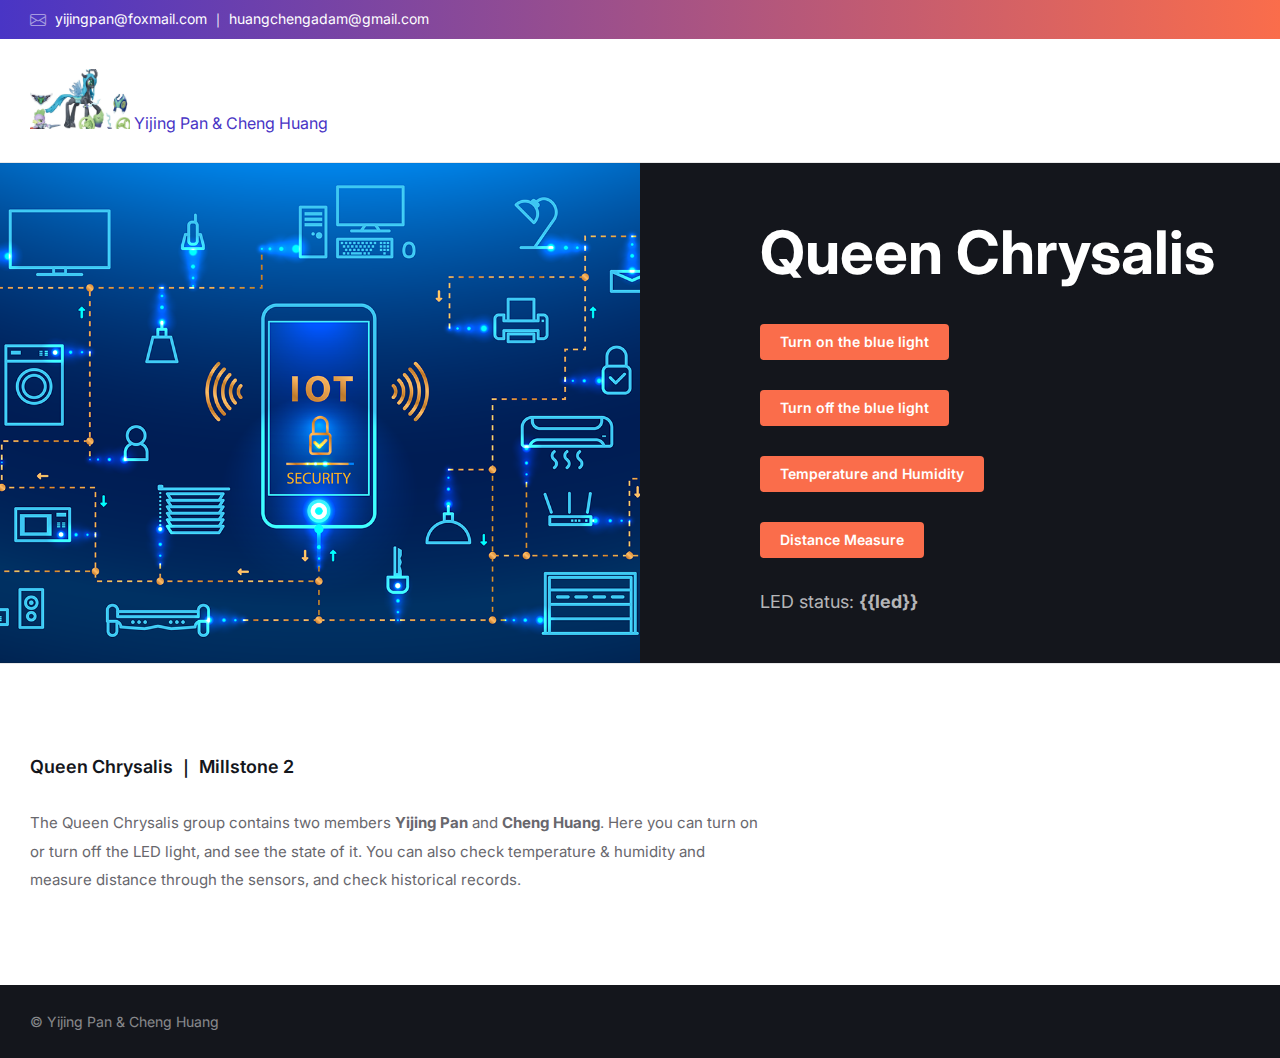
==== templates/index.html @ e964bf20 "codes that run on cloud or another PC" ====
﻿<!DOCTYPE html>
<html lang="en-US">
	<head>

		<meta http-equiv="content-type" content="text/html; charset=utf-8">
        <meta name="viewport" content="width=device-width, initial-scale=1.0">
        <title>Queen Chrysalis | Milestone 1</title>
        


		<link rel="stylesheet" type="text/css" href="/static/assets/css/general.css"><!-- Default styles generated from assets/scss/general.scss (do not edit) -->
        <link rel="stylesheet" type="text/css" href="/static/assets/css/color-schemes/default.css"><!-- Default color scheme generated from assets/scss/color-schemes/default.scss (change to other pre-defined or custom color scheme) -->
		<link rel="stylesheet" type="text/css" href="/static/style.css"><!-- Place your own CSS into this file -->


	</head>
	<body>

		<!-- WRAPPER : begin -->
		<div id="wrapper">

			<a href="#main" class="accessibility-link accessibility-link--skip-to-content screen-reader-text">Skip to content</a>
			<a href="#header-menu-primary" class="accessibility-link accessibility-link--skip-to-nav screen-reader-text">Skip to main navigation</a>
			<a href="#footer" class="accessibility-link accessibility-link--skip-to-footer screen-reader-text">Skip to footer</a>

			<!-- HEADER : begin -->
			<header id="header" class="header--has-logo header--has-topbar header--has-search header--has-social-links header--sticky">
				<div class="header__inner">

					<!-- HEADER TOPBAR : begin -->
					<div class="header__topbar">
						<div class="header__topbar-inner">
							<!-- email -->
							<nav class="header-menu-secondary" aria-label="Secondary Header Menu">
								<ul id="menu-secondary-header-menu" class="header-menu-secondary__list" role="menu">
									<li class="header-menu-secondary__item header-menu-secondary__item--level-0 header-menu-secondary__item--has-icon" role="presentation">
										<span class="header-menu-secondary__item-icon lsvr-icon-envelope" aria-hidden="true"></span>
										<span  class="header-menu-secondary__item-link header-menu-secondary__item-link--level-0" role="menuitem">yijingpan@foxmail.com ｜ huangchengadam@gmail.com</span>
									</li>
								</ul>
							</nav>
						</div>
					</div>
					<!-- HEADER TOPBAR : end -->

					<!-- HEADER NAVBAR : begin -->
					<div class="header__navbar">
						<div class="header__navbar-inner">
							<!-- HEADER NAVBAR CONTAINER : begin -->
							<div class="header__navbar-container">
								<!-- HEADER BRANDING : begin -->
								<div class="header-branding">
									<div class="header-branding__inner">
										<!-- HEADER LOGO : begin -->
										<div class="header-logo">
											<div href="index.html"  style="width:180%" !important class="header-logo__link">
												<img src="/static/content/queenchrysalis.png" width="100px" height="50px" class="header-logo__image" alt="Wordbench">
												<a href="#">Yijing Pan & Cheng Huang</a>
											</div>
										</div>
										<!-- HEADER LOGO : end -->
									</div>
								</div>
								<!-- HEADER BRANDING : end -->
							</div>
							<!-- HEADER NAVBAR CONTAINER : end -->
						</div>
					</div>
					<!-- HEADER NAVBAR : end -->
				</div>
			</header>
			<!-- HEADER : end -->

			<!-- CORE : begin -->
			<div id="core" class="core--fullwidth core--fullwidth-without-title">
				<div class="core__inner">

					<!-- MAIN : begin -->
					<main id="main">
						<div class="main__inner">
							<!-- MAIN CONTENT : begin -->
							<div class="main__content">
								<div class="main__content-wrapper">
									<div class="main__content-inner">
										<!-- POST CONTENT : begin -->
										<div class="post__content">
											<!-- WORDBENCH SLIDER : begin -->
											<section class="lsvr-wordbench-slider lsvr-wordbench-slider--layout-text-right lsvr-wordbench-slider--animated">
												<div class="lsvr-wordbench-slider__inner">
													<!-- SLIDE LIST : begin -->
													<div class="lsvr-wordbench-slider__list">
														<!-- SLIDE : begin -->
														<div class="lsvr-wordbench-slider__item lsvr-wordbench-slider__item--style3" data-style="style3">
															<div class="lsvr-wordbench-slider__item-inner">
																<div class="lsvr-wordbench-slider__item-image" aria-hidden="true" style="background-image: url( '../static/content/iotpic.png' );"></div>
																<div class="lsvr-container">
																	<div class="lsvr-wordbench-slider__item-content-wrapper">
																		<div class="lsvr-wordbench-slider__item-content">
																			<h2 class="lsvr-wordbench-slider__item-title">Queen Chrysalis</h2>
																		<form>
																			<p class="lsvr-wordbench-slider__item-button">
																				<button  formaction="/led/on" class="lsvr-button lsvr-wordbench-slider__item-button-link">Turn on the blue light</button>
																			</p>
																			<p class="lsvr-wordbench-slider__item-button">
																				<button formaction="/led/off" class="lsvr-button lsvr-wordbench-slider__item-button-link">Turn off the blue light</button>
																			</p>
                                                                            <p class="lsvr-wordbench-slider__item-button">
																				<button formaction="/dht11" class="lsvr-button lsvr-wordbench-slider__item-button-link">Temperature and Humidity</button>
																			</p>
                                                                            <p class="lsvr-wordbench-slider__item-button">
																				<button formaction="/distance" class="lsvr-button lsvr-wordbench-slider__item-button-link">Distance Measure</button>
																			</p>
																		</form>
																		<div class="lsvr-wordbench-slider__item-text">
																			<!-- <p>Through the button below you can turn the LED on and off. You can also see the temperature, the humidity, the distance, and the state of the LED.</p> -->
																			<p>LED status: <strong>{{led}}</strong> </p>
																		
																		</div>

																		</div>
																	</div>
																</div>
															</div>
														</div>
														<!-- SLIDE : end -->
                        							</div>
                        							<!-- SLIDE LIST : end -->
                        						</div>
                        					</section>
                        					<!-- WORDBENCH SLIDER : end -->
										</div>
										<!-- POST CONTENT : end -->
									</div>
								</div>
							</div>
							<!-- MAIN CONTENT : begin -->
						</div>
					</main>
					<!-- MAIN : end -->
				</div>
			</div>
			<!-- CORE : end -->

			<!-- FOOTER : begin -->
			<footer id="footer" class="footer--has-widgets footer--has-menu footer--has-social-links footer--has-text footer--has-back-to-top">
				<div class="footer__inner">

					<!-- FOOTER WIDGETS : begin -->
					<div class="footer-widgets footer-widgets--wider-first-col"><!-- Remove the "footer-widgets--wider-first-col" to make all columns equal width. -->
						<div class="lsvr-container">
							<div class="footer-widgets__inner">
								<!-- GRID : begin -->
								<div class="lsvr-grid">
									<!-- GRID COLUMN : begin -->
									<div class="footer-widgets__column lsvr-grid__col lsvr-grid__col--span-3 lsvr-grid__col--md-span-4 lsvr-grid__col--sm-span-6">
										<div class="footer-widgets__column-inner">

											<!-- LSVR TEXT WIDGET : begin -->
											<div class="widget lsvr-text-widget">
												<div class="widget__inner">
													<h3 class="widget__title">Queen Chrysalis ｜ Millstone 2</h3>
													<div class="widget__content">
														<p> The Queen Chrysalis group contains two members <strong>Yijing Pan</strong> and <strong>Cheng Huang</strong>.
														   Here you can turn on or turn off the LED light, and see the state of it. You can also check temperature & humidity and measure distance through the sensors, and check historical records.
														</p>
													</div>
												</div>
											</div>
											<!-- LSVR TEXT WIDGET : end -->

										</div>
									</div>
	
									<!-- GRID COLUMN : end -->

								</div>
								<!-- GRID : end -->

							</div>
						</div>
					</div>
					<!-- FOOTER WIDGETS : end -->

					<!-- FOOTER BOTTOM : begin -->
					<div class="footer-bottom">
						<div class="lsvr-container">
							<div class="footer-bottom__inner">

								<!-- FOOTER TEXT : begin -->
								<div class="footer-text">
									<p>&copy; Yijing Pan & Cheng Huang</p>
								</div>
								<!-- FOOTER TEXT : end -->

							</div>
						</div>
					</div>
					<!-- FOOTER BOTTOM : end -->
				</div>
			</footer>
			<!-- FOOTER : end -->
		</div>
		<!-- WRAPPER : end -->

		<!-- SCRIPTS : begin -->
		<script src="/static/assets/js/jquery-3.6.0.min.js"></script>
		<script src="/static/assets/js/wordbench-scripts.js"></script>
		<!-- SCRIPTS : end -->

	</body>
</html>
---- static/assets/css/color-schemes/default.css ----
body{color:#68676D;background-color:#fff}a{color:#4935C5}abbr{border-color:#68676D}button{color:#68676D}code{border-color:#E9E9EA}pre{border-color:#E9E9EA}h1,h2,h3,h4,h5,h6{color:#14161C}dt{color:#14161C}label{color:#14161C}input,select,textarea{color:#14161C;border-color:#E9E9EA}input::-webkit-input-placeholder,select::-webkit-input-placeholder,textarea::-webkit-input-placeholder{color:rgba(20,22,28,0.8)}input:-moz-placeholder,select:-moz-placeholder,textarea:-moz-placeholder{color:rgba(20,22,28,0.8)}input::-moz-placeholder,select::-moz-placeholder,textarea::-moz-placeholder{color:rgba(20,22,28,0.8)}input:-ms-input-placeholder,select:-ms-input-placeholder,textarea:-ms-input-placeholder{color:rgba(20,22,28,0.8)}body.lsvr-using-keyboard *:focus,body.lsvr-using-keyboard *:active{outline-color:#FF0000}.lsvr-search-form__submit{color:#14161C}.lsvr-search-form__submit:hover{color:#4935C5}.lsvr-search-form__submit:active{color:rgba(73,53,197,0.8)}#header{background-color:#FFF;border-color:#E9E9EA}.header__topbar{color:#FFF;background-color:#4935C5;background-image:linear-gradient(to right, #4935C5, #FA6D4B)}.header-menu-languages:before{background-color:rgba(255,255,255,0.2)}.header-menu-languages__item-link{color:rgba(255,255,255,0.7)}.header-menu-languages__item-link:hover{color:#FFF}.header-menu-languages__item-link:active{color:rgba(255,255,255,0.8)}.header-menu-languages__item--active .header-menu-languages__item-link{color:#FFF}.header-search-toggle:before{background-color:rgba(255,255,255,0.2)}.header-search-toggle__button{color:#FFF}.header-search-toggle__button:active{color:rgba(255,255,255,0.8)}.header-social__item-link{color:rgba(255,255,255,0.7)}.header-social__item-link:hover{color:#fff}.header-social__item-link:active{color:rgba(255,255,255,0.8)}.header-menu-secondary__item-link{box-shadow:0 1px 0 0 transparent;color:#FFF}.header-menu-secondary__item-link:hover{box-shadow:0 1px 0 0 #fff}.header-menu-secondary__item-link:active{box-shadow:0 1px 0 0 rgba(255,255,255,0.5)}.header-menu-secondary__item-icon{color:rgba(255,255,255,0.5)}.header-search{background-color:#f4f3f6}.header-search__submit{color:#14161C}.header-search__submit:hover{color:#4935C5}.header-search__submit:active{color:rgba(73,53,197,0.8)}.header-search__filter-label--active{color:#FFF;background-color:#4935C5;border-color:#4935C5}.header-search__filter-label{border-color:rgba(0,0,0,0.1)}.header-search__filter-label:hover{border-color:rgba(73,53,197,0.5)}.header-search__filter-label:active{border-color:rgba(73,53,197,0.4)}.header-search__close-button{color:rgba(0,0,0,0.3)}.header-search__close-button:hover{color:rgba(0,0,0,0.5)}.header-search__close-button:active{color:rgba(0,0,0,0.4)}.header__navbar{background-color:#FFF}.header-tagline__link{color:#14161C}@media (min-width: 992px){.header-menu-primary__item-link{color:#14161C}.header-menu-primary__item-link--level-1:hover{color:#4935C5}.header-menu-primary__item-link--level-1:active{color:rgba(73,53,197,0.85)}.header-menu-primary__item-link-icon{color:#14161C}.header-menu-primary__item-link-indicator:before{border-bottom-color:#FFF}.header-menu-primary__item-link-indicator:after{border-bottom-color:rgba(0,0,0,0.1)}.header-menu-primary__item--dropdown .header-menu-primary__submenu--level-2,.header-menu-primary__item--dropdown .header-menu-primary__submenu--level-3{background-color:#FFF;box-shadow:0 1px 3px 0 rgba(0,0,0,0.1)}.header-menu-primary__item--dropdown .header-menu-primary__item--hover>.header-menu-primary__item-link,.header-menu-primary__item--dropdown .header-menu-primary__submenu--level-2 .header-menu-primary__item-link:hover{color:#4935C5;background-color:rgba(73,53,197,0.07)}.header-menu-primary__item--dropdown .header-menu-primary__submenu--level-2 .header-menu-primary__item-link:active{background-color:rgba(73,53,197,0.09)}.header-menu-primary__item--megamenu .header-menu-primary__submenu-wrapper-inner--level-2{background-color:#FFF;box-shadow:0 1px 3px 0 rgba(0,0,0,0.1);border-color:rgba(233,233,234,0.5)}.header-menu-primary__item--megamenu .header-menu-primary__submenu-wrapper-inner2--level-2:before,.header-menu-primary__item--megamenu .header-menu-primary__submenu-wrapper-inner2--level-2:after,.header-menu-primary__item--megamenu .header-menu-primary__submenu-wrapper-inner3--level-2:before{background-color:#E9E9EA}.header-menu-primary__item--megamenu .header-menu-primary__submenu--level-2 .header-menu-primary__item-link:hover{color:#4935C5}.header-menu-primary__item--megamenu .header-menu-primary__submenu--level-2 .header-menu-primary__item-link:active{color:rgba(73,53,197,0.85)}}.core__columns-col--sidebar{background-color:#f4f3f6}.breadcrumbs__inner{color:#14161C;background-color:#f4f3f6}.breadcrumbs__link{box-shadow:0 1px 0 0 transparent;color:#14161C}.breadcrumbs__link:hover{box-shadow:0 1px 0 0 #14161C}.breadcrumbs__link:active{box-shadow:0 1px 0 0 rgba(20,22,28,0.5)}.main-header .post-meta__item:after{background-color:#68676D}.main-header .post-meta__item-link,.main-header .post-meta .post__term-link{box-shadow:0 1px 0 0 transparent;color:#14161C}.main-header .post-meta__item-link:hover,.main-header .post-meta .post__term-link:hover{box-shadow:0 1px 0 0 #14161C}.main-header .post-meta__item-link:active,.main-header .post-meta .post__term-link:active{box-shadow:0 1px 0 0 rgba(20,22,28,0.5)}.post-archive-categories__icon{color:#14161C}.post-archive-categories__item-link{box-shadow:0 2px 0 0 transparent;color:#14161C}.post-archive-categories__item-link:hover{box-shadow:0 2px 0 0 #14161C}.post-archive-categories__item-link:active{box-shadow:0 2px 0 0 rgba(20,22,28,0.5)}.post-archive-categories__item-link--active{color:#4935C5;box-shadow:0 2px 0 0 #4935C5}.post-tags__list{color:#79787F}.post-tags .post__term-link{box-shadow:0 1px 0 0 transparent;color:#14161C}.post-tags .post__term-link:hover{box-shadow:0 1px 0 0 #14161C}.post-tags .post__term-link:active{box-shadow:0 1px 0 0 rgba(20,22,28,0.5)}.post-author{border-color:#E9E9EA}.post-author__header:after{background-color:#accent2;background-image:linear-gradient(to right, #4935C5, #FA6D4B)}.post-author__name{background-color:#FFF}.post-author__more-link:hover .post-author__more-link-label{box-shadow:0 1px 0 0 #4935C5}.post-author__more-link:active .post-author__more-link-label{box-shadow:0 1px 0 0 rgba(73,53,197,0.5)}.post-navigation{background-color:#f4f3f6}.post-navigation:after{background-color:rgba(0,0,0,0.04)}.post-navigation__item-link:hover .post-navigation__item-link-title{box-shadow:0 1px 0 0 #4935C5}.post-navigation__item-link:active .post-navigation__item-link-title{box-shadow:0 1px 0 0 rgba(73,53,197,0.5)}.post-navigation__item-link-label{color:#79787F}.post-pagination{background-color:#f4f3f6}.post-pagination__item--number .post-pagination__item-link{color:#14161C}.post-pagination__item--number .post-pagination__item-link:hover{border-color:rgba(73,53,197,0.5)}.post-pagination__item--number .post-pagination__item-link:active{border-color:rgba(73,53,197,0.3)}.post-pagination__item--active .post-pagination__item-link{border-color:#4935C5}.post-pagination__item--prev .post-pagination__item-link{color:#14161C}.post-pagination__item--next .post-pagination__item-link{color:#14161C}.post-pagination__item-link:before,.post-pagination__item-link:before{color:#4935C5}.general-post-archive .post{border-color:#E9E9EA}.general-post-archive .post__title-link{box-shadow:0 1px 0 0 transparent}.general-post-archive .post__title-link:hover{box-shadow:0 1px 0 0 #4935C5}.general-post-archive .post__title-link:active{box-shadow:0 1px 0 0 rgba(73,53,197,0.5)}.general-post-archive .post__type{color:#79787F}.post-archive--list .post__categories .post__term-link{box-shadow:0 1px 0 0 transparent;color:#68676D}.post-archive--list .post__categories .post__term-link:hover{box-shadow:0 1px 0 0 #68676D}.post-archive--list .post__categories .post__term-link:active{box-shadow:0 1px 0 0 rgba(104,103,109,0.5)}.post-archive--list .post__title-link{box-shadow:0 2px 0 0 transparent;color:#14161C}.post-archive--list .post__title-link:hover{box-shadow:0 2px 0 0 #14161C}.post-archive--list .post__title-link:active{box-shadow:0 2px 0 0 rgba(20,22,28,0.5)}.post-archive--list .sticky .post__title:before{color:#FA6D4B}.post-archive--list .post-meta{color:#79787F}.post-archive--list .post-meta__item:after{background-color:#79787F}.post-archive--list .post-meta__item-link,.post-archive--list .post-meta .post__term-link{box-shadow:0 1px 0 0 transparent;color:#14161C}.post-archive--list .post-meta__item-link:hover,.post-archive--list .post-meta .post__term-link:hover{box-shadow:0 1px 0 0 #14161C}.post-archive--list .post-meta__item-link:active,.post-archive--list .post-meta .post__term-link:active{box-shadow:0 1px 0 0 rgba(20,22,28,0.5)}.post-archive--list .post-permalink__link:hover .post-permalink__link-label{box-shadow:0 1px 0 0 #4935C5}.post-archive--list .post-permalink__link:active .post-permalink__link-label{box-shadow:0 1px 0 0 rgba(73,53,197,0.5)}.post-archive--grid.post-archive--layout-style-dark .post__container{color:#FFF;background-color:#14161C}.post-archive--grid.post-archive--layout-style-dark .post__categories{color:#79787F}.post-archive--grid.post-archive--layout-style-dark .post__term-link{box-shadow:0 1px 0 0 transparent;color:rgba(255,255,255,0.8)}.post-archive--grid.post-archive--layout-style-dark .post__term-link:hover{box-shadow:0 1px 0 0 rgba(255,255,255,0.8)}.post-archive--grid.post-archive--layout-style-dark .post__term-link:active{box-shadow:0 1px 0 0 rgba(255,255,255,0.5)}.post-archive--grid.post-archive--layout-style-dark .post__title-link{box-shadow:0 1px 0 0 transparent;color:#FFF}.post-archive--grid.post-archive--layout-style-dark .post__title-link:hover{box-shadow:0 1px 0 0 #fff}.post-archive--grid.post-archive--layout-style-dark .post__title-link:active{box-shadow:0 1px 0 0 rgba(255,255,255,0.5)}.post-archive--grid.post-archive--layout-style-dark .sticky .post__title:before{color:#FA6D4B}.post-archive--grid.post-archive--layout-style-dark .post-meta{color:rgba(255,255,255,0.8)}.post-archive--grid.post-archive--layout-style-dark .post-meta__item:after{background-color:#79787F}.post-archive--grid.post-archive--layout-style-dark .post-meta__item-link{box-shadow:0 1px 0 0 transparent;color:#FFF}.post-archive--grid.post-archive--layout-style-dark .post-meta__item-link:hover{box-shadow:0 1px 0 0 #fff}.post-archive--grid.post-archive--layout-style-dark .post-meta__item-link:active{box-shadow:0 1px 0 0 rgba(255,255,255,0.5)}.post-archive--grid.post-archive--layout-style-dark .post__content{color:rgba(255,255,255,0.8)}.post-archive--grid.post-archive--layout-style-dark .post-permalink__link{color:#FA6D4B}.post-archive--grid.post-archive--layout-style-dark .post-permalink__link:hover .post-permalink__link-label{box-shadow:0 1px 0 0 #FA6D4B}.post-archive--grid.post-archive--layout-style-dark .post-permalink__link:active .post-permalink__link-label{box-shadow:0 1px 0 0 rgba(250,109,75,0.5)}.lsvr_listing-post-single .post-contact__list{border-color:#E9E9EA}.lsvr_listing-post-single .post-contact__item>a{box-shadow:0 1px 0 0 transparent}.lsvr_listing-post-single .post-contact__item>a:hover{box-shadow:0 1px 0 0 #4935C5}.lsvr_listing-post-single .post-contact__item>a:active{box-shadow:0 1px 0 0 rgba(73,53,197,0.5)}.lsvr_listing-post-single .post-contact__item-icon{color:#79787F}.lsvr_listing-post-single .post-social__list{border-color:#E9E9EA}.lsvr_listing-post-single .post-social__item-link{color:#14161C}.lsvr_listing-post-single .post-social__item-link:hover{color:#4935C5}.lsvr_listing-post-single .post-social__item-link:active{color:rgba(73,53,197,0.8)}.lsvr_listing-post-single .post-hours{background-color:#f4f3f6}.lsvr_listing-post-single .post-hours__note{color:#79787F}.lsvr_document-post-page .post-attachments__list{border-color:#E9E9EA}.lsvr_document-post-page .post-attachments__item-link{box-shadow:0 1px 0 0 transparent}.lsvr_document-post-page .post-attachments__item-link:hover{box-shadow:0 1px 0 0 #4935C5}.lsvr_document-post-page .post-attachments__item-link:active{box-shadow:0 1px 0 0 rgba(73,53,197,0.5)}.lsvr_document-post-page .post-attachments__item-filesize{color:#79787F}.lsvr_document-post-page .post-attachments__item-label{color:#14161C;border-color:#E9E9EA}.lsvr_document-attachments{border-color:#E9E9EA}.lsvr_document-attachments__item--folder.lsvr_document-attachments__item--level-1{border-color:#E9E9EA}.lsvr_document-attachments__item-icon--folder{color:#FA6D4B}.lsvr_document-attachments__item-link{box-shadow:0 1px 0 0 transparent}.lsvr_document-attachments__item-link:hover{box-shadow:0 1px 0 0 #4935C5}.lsvr_document-attachments__item-link:active{box-shadow:0 1px 0 0 rgba(73,53,197,0.5)}.lsvr_document-attachments__item-link--folder{box-shadow:0 1px 0 0 transparent;color:#14161C}.lsvr_document-attachments__item-link--folder:hover{box-shadow:0 1px 0 0 #14161C}.lsvr_document-attachments__item-link--folder:active{box-shadow:0 1px 0 0 rgba(20,22,28,0.5)}.lsvr_document-attachments__item-size{color:#79787F}.lsvr_document-attachments__item-label{color:#14161C;border-color:#E9E9EA}.lsvr_document-attachments__item-toggle{border-color:rgba(0,0,0,0.1);color:#4935C5}.lsvr_document-attachments__item-toggle:hover{border-color:#4935C5}.lsvr_document-attachments__item-toggle:active{border-color:rgba(73,53,197,0.5)}.lsvr_document-attachments__item-toggle--active{color:#14161C}.lsvr_event-post-archive--grid.lsvr_event-post-archive--layout-style-dark .post__container{color:#FFF;background-color:#14161C}.lsvr_event-post-archive--grid.lsvr_event-post-archive--layout-style-dark .post-info:after{background-color:rgba(255,255,255,0.2)}.lsvr_event-post-archive--grid.lsvr_event-post-archive--layout-style-dark .post-info__date{color:#FFF}.lsvr_event-post-archive--grid.lsvr_event-post-archive--layout-style-dark .post-info__date-month{color:#FA6D4B}.lsvr_event-post-archive--grid.lsvr_event-post-archive--layout-style-dark .post__categories{color:#79787F}.lsvr_event-post-archive--grid.lsvr_event-post-archive--layout-style-dark .post__term-link{box-shadow:0 1px 0 0 transparent;color:rgba(255,255,255,0.8)}.lsvr_event-post-archive--grid.lsvr_event-post-archive--layout-style-dark .post__term-link:hover{box-shadow:0 1px 0 0 rgba(255,255,255,0.8)}.lsvr_event-post-archive--grid.lsvr_event-post-archive--layout-style-dark .post__term-link:active{box-shadow:0 1px 0 0 rgba(255,255,255,0.5)}.lsvr_event-post-archive--grid.lsvr_event-post-archive--layout-style-dark .post__title-link{box-shadow:0 1px 0 0 transparent;color:#FFF}.lsvr_event-post-archive--grid.lsvr_event-post-archive--layout-style-dark .post__title-link:hover{box-shadow:0 1px 0 0 #fff}.lsvr_event-post-archive--grid.lsvr_event-post-archive--layout-style-dark .post__title-link:active{box-shadow:0 1px 0 0 rgba(255,255,255,0.5)}.lsvr_event-post-archive--grid.lsvr_event-post-archive--layout-style-dark .post-info__time-location{color:rgba(255,255,255,0.8)}.lsvr_event-post-archive--grid.lsvr_event-post-archive--layout-style-dark .post__location-link{box-shadow:0 1px 0 0 transparent;color:#FFF}.lsvr_event-post-archive--grid.lsvr_event-post-archive--layout-style-dark .post__location-link:hover{box-shadow:0 1px 0 0 #fff}.lsvr_event-post-archive--grid.lsvr_event-post-archive--layout-style-dark .post__location-link:active{box-shadow:0 1px 0 0 rgba(255,255,255,0.5)}.lsvr_event-post-single .post-info__title{color:#79787F}.lsvr_event-post-single .post-info__list{background-color:#f4f3f6}.lsvr_event-post-single .post-info__list:before{background-color:#FA6D4B;background-image:linear-gradient(to bottom, #4935C5, #FA6D4B)}.lsvr_event-post-single .post-info__item{border-color:#E9E9EA}.lsvr_event-post-single .post-info__item-title{color:#14161C}.lsvr_event-post-single .post-info__item-title .post__location-link{box-shadow:0 1px 0 0 transparent;color:#14161C}.lsvr_event-post-single .post-info__item-title .post__location-link:hover{box-shadow:0 1px 0 0 #14161C}.lsvr_event-post-single .post-info__item-title .post__location-link:active{box-shadow:0 1px 0 0 rgba(20,22,28,0.5)}.lsvr_event-post-single .post-info__item--date .post-info__item-text{color:#14161C}.lsvr_event-post-single .post-upcoming-dates__item{color:#14161C;background-color:#f4f3f6}.lsvr_faq-post-archive--list .post{border-color:#E9E9EA}.lsvr_faq-post-archive--list .post__header-icon{color:#DB7B74}.lsvr_faq-post-archive--list .post__header-toggle{border-color:rgba(0,0,0,0.1);color:#4935C5}.lsvr_faq-post-archive--list .post__header-toggle:hover{border-color:#4935C5}.lsvr_faq-post-archive--list .post__header-toggle:active{border-color:rgba(73,53,197,0.5)}.lsvr_faq-post-archive--list .post__header-toggle--active{color:#14161C}.lsvr_faq-post-archive--list .post-meta{color:#79787F}.lsvr_faq-post-archive--list .post-meta__item:before{background-color:#79787F}.lsvr_faq-post-archive--list .post-meta__item-link,.lsvr_faq-post-archive--list .post-meta .post__term-link{box-shadow:0 1px 0 0 transparent;color:#14161C}.lsvr_faq-post-archive--list .post-meta__item-link:hover,.lsvr_faq-post-archive--list .post-meta .post__term-link:hover{box-shadow:0 1px 0 0 #14161C}.lsvr_faq-post-archive--list .post-meta__item-link:active,.lsvr_faq-post-archive--list .post-meta .post__term-link:active{box-shadow:0 1px 0 0 rgba(20,22,28,0.5)}.lsvr_faq-post-archive--list .post-archive__list--expandable .post{background-color:#f4f3f6;border-color:transparent}.lsvr_faq-post-archive--list .post-archive__list--expandable .post--expanded{background-color:transparent;border-color:#E9E9EA}.lsvr_gallery-post-archive--photogrid .post{background-color:#14161C}.lsvr_gallery-post-archive--photogrid .post.has-post-thumbnail{background-color:transparent}.lsvr_gallery-post-archive--photogrid .post__container{color:#FFF;background-color:#14161C}.lsvr_gallery-post-archive--photogrid .post__categories{color:#79787F}.lsvr_gallery-post-archive--photogrid .post__term-link{box-shadow:0 1px 0 0 transparent;color:rgba(255,255,255,0.8)}.lsvr_gallery-post-archive--photogrid .post__term-link:hover{box-shadow:0 1px 0 0 rgba(255,255,255,0.8)}.lsvr_gallery-post-archive--photogrid .post__term-link:active{box-shadow:0 1px 0 0 rgba(255,255,255,0.5)}.lsvr_gallery-post-archive--photogrid .post__title-link{box-shadow:0 1px 0 0 transparent;color:#FFF}.lsvr_gallery-post-archive--photogrid .post__title-link:hover{box-shadow:0 1px 0 0 #fff}.lsvr_gallery-post-archive--photogrid .post__title-link:active{box-shadow:0 1px 0 0 rgba(255,255,255,0.5)}.lsvr_gallery-post-archive--photogrid .post-permalink__link{color:#FA6D4B}.lsvr_gallery-post-archive--photogrid .post-permalink__link:hover .post-permalink__link-label{box-shadow:0 1px 0 0 #FA6D4B}.lsvr_gallery-post-archive--photogrid .post-permalink__link:active .post-permalink__link-label{box-shadow:0 1px 0 0 rgba(250,109,75,0.5)}.lsvr_gallery-post-archive--photogrid .post__overlay-link{background-color:transparent}.lsvr_gallery-post-archive--photogrid .post__overlay-link:hover{background-color:rgba(255,255,255,0.03)}.lsvr_gallery-post-archive--photogrid .post__overlay-link:active{background-color:rgba(255,255,255,0.06)}.lsvr_gallery-post-single .post-fields__item-title{color:#68676D;border-color:#E9E9EA}.lsvr_person-post-archive--grid.lsvr_person-post-archive--layout-style-dark .post__container{color:#FFF;background-color:#14161C}.lsvr_person-post-archive--grid.lsvr_person-post-archive--layout-style-dark .post__title-link{box-shadow:0 1px 0 0 transparent;color:#FFF}.lsvr_person-post-archive--grid.lsvr_person-post-archive--layout-style-dark .post__title-link:hover{box-shadow:0 1px 0 0 #fff}.lsvr_person-post-archive--grid.lsvr_person-post-archive--layout-style-dark .post__title-link:active{box-shadow:0 1px 0 0 rgba(255,255,255,0.5)}.lsvr_person-post-archive--grid.lsvr_person-post-archive--layout-style-dark .post__subtitle{color:rgba(255,255,255,0.8)}.lsvr_person-post-archive--grid.lsvr_person-post-archive--layout-style-dark .post__content{color:rgba(255,255,255,0.8)}.lsvr_person-post-archive--grid.lsvr_person-post-archive--layout-style-dark .post-social__item-link{color:#FA6D4B}.lsvr_person-post-archive--grid.lsvr_person-post-archive--layout-style-dark .post-social__item-link:hover{color:#FFF}.lsvr_person-post-archive--grid.lsvr_person-post-archive--layout-style-dark .post-social__item-link:active{color:rgba(255,255,255,0.8)}.lsvr_person-post-single .post-contact__list{border-color:#E9E9EA}.lsvr_person-post-single .post-contact__item>a{box-shadow:0 1px 0 0 transparent}.lsvr_person-post-single .post-contact__item>a:hover{box-shadow:0 1px 0 0 #4935C5}.lsvr_person-post-single .post-contact__item>a:active{box-shadow:0 1px 0 0 rgba(73,53,197,0.5)}.lsvr_person-post-single .post-social__list{border-color:#E9E9EA}.lsvr_person-post-single .post-social__item-link{color:#14161C}.lsvr_person-post-single .post-social__item-link:hover{color:#4935C5}.lsvr_person-post-single .post-social__item-link:active{color:rgba(73,53,197,0.8)}.lsvr_person-post-single .post-contact__item-icon{color:#79787F}.lsvr_service-post-archive--photogrid .post{color:#FFF;background-color:#14161C}.lsvr_service-post-archive--photogrid .post:before{background:linear-gradient(180deg, #000 0%, rgba(0,0,0,0.5) 100%)}.lsvr_service-post-archive--photogrid .post__icon-inner:before{background-image:linear-gradient(to right, #4935C5 0%, #FA6D4B 100%)}.lsvr_service-post-archive--photogrid .post__icon-ico{background-image:linear-gradient(to right, #4935C5 0%, #FA6D4B 100%)}.lsvr_service-post-archive--photogrid .post__title-link{box-shadow:0 2px 0 0 transparent;color:#FFF}.lsvr_service-post-archive--photogrid .post__title-link:hover{box-shadow:0 2px 0 0 #fff}.lsvr_service-post-archive--photogrid .post__title-link:active{box-shadow:0 1px 0 0 rgba(255,255,255,0.5)}.lsvr_service-post-archive--photogrid .post__content{color:rgba(255,255,255,0.8)}.lsvr_service-post-archive--photogrid .post-permalink__link{color:#FA6D4B}.lsvr_service-post-archive--photogrid .post-permalink__link:hover .post-permalink__link-label{box-shadow:0 1px 0 0 #FA6D4B}.lsvr_service-post-archive--photogrid .post-permalink__link:active .post-permalink__link-label{box-shadow:0 1px 0 0 rgba(250,109,75,0.5)}.lsvr_testimonial-post-archive--grid .post{background-color:#f4f3f6}.lsvr_testimonial-post-archive--grid .post__title-link{box-shadow:0 1px 0 0 transparent;color:#14161C}.lsvr_testimonial-post-archive--grid .post__title-link:hover{box-shadow:0 1px 0 0 #14161C}.lsvr_testimonial-post-archive--grid .post__title-link:active{box-shadow:0 1px 0 0 rgba(20,22,28,0.5)}.lsvr_testimonial-post-single .post__quote-content:before{background-color:#FA6D4B;background-image:linear-gradient(to bottom, #4935C5, #FA6D4B)}.lsvr_testimonial-post-single .post__title-name{color:#14161C}.error-404-page{background-color:#f4f3f6}.error-404-page__404{color:#4935C5;background-image:linear-gradient(to right, #4935C5 0%, #FA6D4B 100%)}.error-404-page__back-link{color:#FFF;background-color:#4935C5}.widget__more{border-color:rgba(0,0,0,0.07)}.widget__more-link:hover .widget__more-link-label{box-shadow:0 1px 0 0 #4935C5}.widget__more-link:active .widget__more-link-label{box-shadow:0 1px 0 0 rgba(73,53,197,0.5)}.lsvr_document-attachments-widget__item{border-color:rgba(0,0,0,0.07)}.lsvr_document-attachments-widget__item-icon{color:#79787F}.lsvr_document-attachments-widget__item-link{box-shadow:0 1px 0 0 transparent;color:#14161C}.lsvr_document-attachments-widget__item-link:hover{box-shadow:0 1px 0 0 #14161C}.lsvr_document-attachments-widget__item-link:active{box-shadow:0 1px 0 0 rgba(20,22,28,0.5)}.lsvr_document-attachments-widget__item-filesize-wrapper{color:#79787F}.lsvr_document-attachments-widget__item-label{color:#79787F}.lsvr_listing-list-widget__item{border-color:rgba(0,0,0,0.07)}.lsvr_listing-list-widget__item-category{color:#79787F}.lsvr_listing-list-widget__item-category-link{box-shadow:0 1px 0 0 transparent;color:#79787F}.lsvr_listing-list-widget__item-category-link:hover{box-shadow:0 1px 0 0 #79787F}.lsvr_listing-list-widget__item-category-link:active{box-shadow:0 1px 0 0 rgba(121,120,127,0.5)}.lsvr_listing-list-widget__item-title-link{box-shadow:0 1px 0 0 transparent;color:#14161C}.lsvr_listing-list-widget__item-title-link:hover{box-shadow:0 1px 0 0 #14161C}.lsvr_listing-list-widget__item-title-link:active{box-shadow:0 1px 0 0 rgba(20,22,28,0.5)}.lsvr_listing-list-widget__item-address{color:#79787F}.lsvr_document-list-widget__item{border-color:rgba(0,0,0,0.07)}.lsvr_document-list-widget__item-title-link{box-shadow:0 1px 0 0 transparent;color:#14161C}.lsvr_document-list-widget__item-title-link:hover{box-shadow:0 1px 0 0 #14161C}.lsvr_document-list-widget__item-title-link:active{box-shadow:0 1px 0 0 rgba(20,22,28,0.5)}.lsvr_document-list-widget__item-date{color:#79787F}.lsvr_document-list-widget__item-count{color:#79787F}.lsvr_event-list-widget__item{border-color:rgba(0,0,0,0.07)}.lsvr_event-list-widget__item-title-link{box-shadow:0 1px 0 0 transparent;color:#14161C}.lsvr_event-list-widget__item-title-link:hover{box-shadow:0 1px 0 0 #14161C}.lsvr_event-list-widget__item-title-link:active{box-shadow:0 1px 0 0 rgba(20,22,28,0.5)}.lsvr_event-list-widget__item-location-link{box-shadow:0 1px 0 0 transparent;color:#14161C}.lsvr_event-list-widget__item-location-link:hover{box-shadow:0 1px 0 0 #14161C}.lsvr_event-list-widget__item-location-link:active{box-shadow:0 1px 0 0 rgba(20,22,28,0.5)}.lsvr_event-list-widget__content--has-bold-date .lsvr_event-list-widget__item:after{background-color:rgba(0,0,0,0.1)}.lsvr_event-list-widget__content--has-bold-date .lsvr_event-list-widget__item-date{color:#14161C}.lsvr_event-list-widget__content--has-bold-date .lsvr_event-list-widget__item-date-month{color:#FA6D4B}.lsvr_faq-list-widget__item{border-color:rgba(0,0,0,0.07)}.lsvr_faq-list-widget__item-category{color:#79787F}.lsvr_faq-list-widget__item-category-link{box-shadow:0 1px 0 0 transparent;color:#79787F}.lsvr_faq-list-widget__item-category-link:hover{box-shadow:0 1px 0 0 #79787F}.lsvr_faq-list-widget__item-category-link:active{box-shadow:0 1px 0 0 rgba(121,120,127,0.5)}.lsvr_faq-list-widget__item-title-link{box-shadow:0 1px 0 0 transparent;color:#14161C}.lsvr_faq-list-widget__item-title-link:hover{box-shadow:0 1px 0 0 #14161C}.lsvr_faq-list-widget__item-title-link:active{box-shadow:0 1px 0 0 rgba(20,22,28,0.5)}.lsvr_service-featured-widget__content-inner{color:#FFF;background-color:#000}.lsvr_service-featured-widget__icon{background:linear-gradient(to right, #4935C5 0%, #FA6D4B 100%)}.lsvr_service-featured-widget__icon-inner{background-color:#000}.lsvr_service-featured-widget__icon-image{background-image:linear-gradient(to right, #4935C5 0%, #FA6D4B 100%)}.lsvr_service-featured-widget__category{color:rgba(255,255,255,0.8)}.lsvr_service-featured-widget__category-link{box-shadow:0 1px 0 0 transparent;color:rgba(255,255,255,0.8)}.lsvr_service-featured-widget__category-link:hover{box-shadow:0 1px 0 0 rgba(255,255,255,0.8)}.lsvr_service-featured-widget__category-link:active{box-shadow:0 1px 0 0 rgba(255,255,255,0.5)}.lsvr_service-featured-widget__title-link{box-shadow:0 1px 0 0 transparent;color:#FFF}.lsvr_service-featured-widget__title-link:hover{box-shadow:0 1px 0 0 #fff}.lsvr_service-featured-widget__title-link:active{box-shadow:0 1px 0 0 rgba(255,255,255,0.5)}.lsvr_service-featured-widget__excerpt{color:rgba(255,255,255,0.8)}.lsvr_service-featured-widget .widget__more-link{color:#FA6D4B}.lsvr_service-featured-widget .widget__more-link:hover .widget__more-link-label{box-shadow:0 1px 0 0 #FA6D4B}.lsvr_service-featured-widget .widget__more-link:active .widget__more-link-label{box-shadow:0 1px 0 0 rgba(250,109,75,0.5)}.lsvr-menu-widget a{box-shadow:0 1px 0 0 transparent;color:#14161C}.lsvr-menu-widget a:hover{box-shadow:0 1px 0 0 #14161C}.lsvr-menu-widget a:active{box-shadow:0 1px 0 0 rgba(20,22,28,0.5)}.lsvr_person-list-widget__item-title-link{box-shadow:0 1px 0 0 transparent;color:#14161C}.lsvr_person-list-widget__item-title-link:hover{box-shadow:0 1px 0 0 #14161C}.lsvr_person-list-widget__item-title-link:active{box-shadow:0 1px 0 0 rgba(20,22,28,0.5)}.lsvr_person-list-widget__item-subtitle{color:#79787F}.lsvr_person-list-widget__item-social-link{color:#14161C}.lsvr_person-list-widget__item-social-link:hover{color:#4935C5}.lsvr_person-list-widget__item-social-link:active{color:rgba(73,53,197,0.8)}.lsvr-post-list-widget__item{border-color:rgba(0,0,0,0.07)}.lsvr-post-list-widget__item-category{color:#79787F}.lsvr-post-list-widget__item-category-link{box-shadow:0 1px 0 0 transparent;color:#79787F}.lsvr-post-list-widget__item-category-link:hover{box-shadow:0 1px 0 0 #79787F}.lsvr-post-list-widget__item-category-link:active{box-shadow:0 1px 0 0 rgba(121,120,127,0.5)}.lsvr-post-list-widget__item-title-link{box-shadow:0 1px 0 0 transparent;color:#14161C}.lsvr-post-list-widget__item-title-link:hover{box-shadow:0 1px 0 0 #14161C}.lsvr-post-list-widget__item-title-link:active{box-shadow:0 1px 0 0 rgba(20,22,28,0.5)}.lsvr-post-list-widget__item-date{color:#79787F}.lsvr_service-list-widget__item{border-color:rgba(0,0,0,0.07)}.lsvr_service-list-widget__item-icon{background:linear-gradient(to right, #4935C5 0%, #FA6D4B 100%)}.lsvr_service-list-widget__item-icon-inner{background-color:#FFF}.lsvr_service-list-widget__item-icon-image{background-image:linear-gradient(to right, #4935C5 0%, #FA6D4B 100%)}.lsvr_service-list-widget__item-link{box-shadow:0 1px 0 0 transparent;color:#14161C}.lsvr_service-list-widget__item-link:hover{box-shadow:0 1px 0 0 #14161C}.lsvr_service-list-widget__item-link:active{box-shadow:0 1px 0 0 rgba(20,22,28,0.5)}.footer-widgets{border-color:#E9E9EA}.footer-bottom{color:rgba(255,255,255,0.5);background-color:#14161C}.footer--has-menu .footer-social:before{border-color:rgba(255,255,255,0.2)}.footer-social__item-link{color:rgba(255,255,255,0.5)}.footer-social__item-link:hover{color:#fff}.footer-social__item-link:active{color:rgba(255,255,255,0.8)}.footer-menu__item-link{box-shadow:0 1px 0 0 transparent;color:rgba(255,255,255,0.5)}.footer-menu__item-link:hover{box-shadow:0 1px 0 0 rgba(255,255,255,0.5)}.footer-menu__item-link:active{box-shadow:0 1px 0 0 rgba(255,255,255,0.3)}.footer-text a{box-shadow:0 1px 0 0 transparent;color:rgba(255,255,255,0.5)}.footer-text a:hover{box-shadow:0 1px 0 0 rgba(255,255,255,0.5)}.footer-text a:active{box-shadow:0 1px 0 0 rgba(255,255,255,0.3)}.footer--has-social-links .back-to-top:before,.footer--has-menu .back-to-top:before{border-color:rgba(255,255,255,0.2)}.back-to-top__link{color:#FFF}.lsvr-wordbench-contact__form{background-color:#f4f3f6}.lsvr-wordbench-contact__contact-list{border-color:#E9E9EA}.lsvr-wordbench-contact__contact-item>a{box-shadow:0 1px 0 0 transparent}.lsvr-wordbench-contact__contact-item>a:hover{box-shadow:0 1px 0 0 #4935C5}.lsvr-wordbench-contact__contact-item>a:active{box-shadow:0 1px 0 0 rgba(73,53,197,0.5)}.lsvr-wordbench-contact__contact-item-icon{color:#79787F}.lsvr-wordbench-contact__social-list{border-color:#E9E9EA}.lsvr-wordbench-contact__social-item-link{color:#14161C}.lsvr-wordbench-contact__social-item-link:hover{color:#4935C5}.lsvr-wordbench-contact__social-item-link:active{color:rgba(73,53,197,0.8)}.lsvr-wordbench-hero{background-color:#f4f3f6}.lsvr-wordbench-hero__header-inner{color:#FFF;background-color:#FA6D4B}.lsvr-wordbench-hero__title{color:#FFF}.lsvr-wordbench-hero__search-input-wrapper{background-color:#FFF}.lsvr-wordbench-hero__search-filter-toggle{color:#79787F}.lsvr-wordbench-hero__search-filter-toggle:hover{color:#4935C5}.lsvr-wordbench-hero__search-filter-toggle--active{color:#4935C5}.lsvr-wordbench-hero__search-filter-toggle:after{background-color:#E9E9EA}.lsvr-wordbench-hero__search-submit{color:#14161C}.lsvr-wordbench-hero__search-submit:hover{color:#4935C5}.lsvr-wordbench-hero__search-submit:active{color:rgba(73,53,197,0.9)}.lsvr-wordbench-hero__search-panel{color:#68676D;border-color:rgba(0,0,0,0.1);background-color:#FFF;box-shadow:0 1px 3px 0 rgba(0,0,0,0.1)}.lsvr-wordbench-hero__search-filter-label{border-color:rgba(0,0,0,0.1)}.lsvr-wordbench-hero__search-filter-label:hover{border-color:rgba(73,53,197,0.5)}.lsvr-wordbench-hero__search-filter-label:active{border-color:rgba(73,53,197,0.4)}.lsvr-wordbench-hero__search-filter-label--active{color:#FFF;background-color:#4935C5;border-color:#4935C5}.lsvr-wordbench-post-grid__subtitle,.lsvr-wordbench-post-grid__title{color:#FFF}.lsvr-wordbench-post-grid__categories-icon{color:#FFF}.lsvr-wordbench-post-grid__categories-item-link{box-shadow:0 2px 0 0 transparent;color:#FFF}.lsvr-wordbench-post-grid__categories-item-link:hover{box-shadow:0 2px 0 0 #fff}.lsvr-wordbench-post-grid__categories-item-link:active{box-shadow:0 2px 0 0 rgba(255,255,255,0.5)}.lsvr-wordbench-post-grid__categories-item-link--active{color:#FFF;box-shadow:0 2px 0 0 #FFF}.lsvr-wordbench-post-grid__more{border-color:rgba(255,255,255,0.2)}.lsvr-wordbench-post-grid__more-link{color:#FFF;border-color:rgba(255,255,255,0.2)}.lsvr-wordbench-post-grid__more-link:hover{color:#FFF;border-color:rgba(255,255,255,0.3)}.lsvr-wordbench-post-grid__more-link:active{color:#FFF;border-color:rgba(255,255,255,0.25)}.lsvr-wordbench-post-grid__post-container{color:#68676D;background-color:#FFF}.lsvr-wordbench-post-grid__post-title-link{box-shadow:0 1px 0 0 transparent;color:#14161C}.lsvr-wordbench-post-grid__post-title-link:hover{box-shadow:0 1px 0 0 #14161C}.lsvr-wordbench-post-grid__post-title-link:active{box-shadow:0 1px 0 0 rgba(20,22,28,0.5)}.lsvr-wordbench-post-grid__post-meta{color:#68676D}.lsvr-wordbench-post-grid__post-meta-item:after{background-color:#79787F}.lsvr-wordbench-post-grid__post-meta-item-link{box-shadow:0 1px 0 0 transparent;color:#14161C}.lsvr-wordbench-post-grid__post-meta-item-link:hover{box-shadow:0 1px 0 0 #14161C}.lsvr-wordbench-post-grid__post-meta-item-link:active{box-shadow:0 1px 0 0 rgba(20,22,28,0.5)}.lsvr-wordbench-post-grid__post-content{color:#68676D}.lsvr-wordbench-post-grid__post-permalink-link{color:#4935C5}.lsvr-wordbench-post-grid__post-permalink-link:hover .lsvr-wordbench-post-grid__post-permalink-link-label{box-shadow:0 1px 0 0 #4935C5}.lsvr-wordbench-post-grid__post-permalink-link:active .lsvr-wordbench-post-grid__post-permalink-link-label{box-shadow:0 1px 0 0 rgba(73,53,197,0.5)}.lsvr-wordbench-post-grid--style1.lsvr-wordbench-post-grid,.lsvr-wordbench-post-grid--style2.lsvr-wordbench-post-grid{background-color:#FFF}.lsvr-wordbench-post-grid--style1 .lsvr-wordbench-post-grid__bg,.lsvr-wordbench-post-grid--style2 .lsvr-wordbench-post-grid__bg{background-color:#FFF}.lsvr-wordbench-post-grid--style1 .lsvr-wordbench-post-grid,.lsvr-wordbench-post-grid--style2 .lsvr-wordbench-post-grid{background-color:#FFF}.lsvr-wordbench-post-grid--style1 .lsvr-wordbench-post-grid__title,.lsvr-wordbench-post-grid--style2 .lsvr-wordbench-post-grid__title{color:#14161C}.lsvr-wordbench-post-grid--style1 .lsvr-wordbench-post-grid__subtitle,.lsvr-wordbench-post-grid--style2 .lsvr-wordbench-post-grid__subtitle{color:#68676D}.lsvr-wordbench-post-grid--style1 .lsvr-wordbench-post-grid__categories-icon,.lsvr-wordbench-post-grid--style2 .lsvr-wordbench-post-grid__categories-icon{color:#14161C}.lsvr-wordbench-post-grid--style1 .lsvr-wordbench-post-grid__categories-item-link,.lsvr-wordbench-post-grid--style2 .lsvr-wordbench-post-grid__categories-item-link{box-shadow:0 2px 0 0 transparent;color:#14161C}.lsvr-wordbench-post-grid--style1 .lsvr-wordbench-post-grid__categories-item-link:hover,.lsvr-wordbench-post-grid--style2 .lsvr-wordbench-post-grid__categories-item-link:hover{box-shadow:0 2px 0 0 #14161C}.lsvr-wordbench-post-grid--style1 .lsvr-wordbench-post-grid__categories-item-link:active,.lsvr-wordbench-post-grid--style2 .lsvr-wordbench-post-grid__categories-item-link:active{box-shadow:0 2px 0 0 rgba(20,22,28,0.5)}.lsvr-wordbench-post-grid--style1 .lsvr-wordbench-post-grid__categories-item-link--active,.lsvr-wordbench-post-grid--style2 .lsvr-wordbench-post-grid__categories-item-link--active{color:#4935C5;box-shadow:0 2px 0 0 #4935C5}.lsvr-wordbench-post-grid--style1 .lsvr-wordbench-post-grid__more,.lsvr-wordbench-post-grid--style2 .lsvr-wordbench-post-grid__more{border-color:rgba(0,0,0,0.1)}.lsvr-wordbench-post-grid--style1 .lsvr-wordbench-post-grid__more-link,.lsvr-wordbench-post-grid--style2 .lsvr-wordbench-post-grid__more-link{color:#4935C5;border-color:rgba(0,0,0,0.1)}.lsvr-wordbench-post-grid--style1 .lsvr-wordbench-post-grid__more-link:hover,.lsvr-wordbench-post-grid--style2 .lsvr-wordbench-post-grid__more-link:hover{border-color:#4935C5}.lsvr-wordbench-post-grid--style1 .lsvr-wordbench-post-grid__more-link:active,.lsvr-wordbench-post-grid--style2 .lsvr-wordbench-post-grid__more-link:active{border-color:rgba(73,53,197,0.5)}.lsvr-wordbench-post-grid--style2 .lsvr-wordbench-post-grid__bg{background-color:transparent;background-image:linear-gradient(45deg, #EEF2F8, #EAEBEB)}.lsvr-wordbench-post-grid--style3 .lsvr-wordbench-post-grid__bg{background-color:#14161C}.lsvr-wordbench-post-grid--style4 .lsvr-wordbench-post-grid__bg{background-color:#4935C5}.lsvr-wordbench-post-grid--style5 .lsvr-wordbench-post-grid__bg{background-color:#FA6D4B}.lsvr-wordbench-post-grid--style6 .lsvr-wordbench-post-grid__bg{background-color:transparent;background-image:linear-gradient(45deg, #4935C5, #FA6D4B)}.lsvr-wordbench-post-grid--layout-grid .lsvr-wordbench-post-grid__post-categories{color:#79787F}.lsvr-wordbench-post-grid--layout-grid .lsvr-wordbench-post-grid__post-categories .post__term-link{box-shadow:0 1px 0 0 transparent;color:#68676D}.lsvr-wordbench-post-grid--layout-grid .lsvr-wordbench-post-grid__post-categories .post__term-link:hover{box-shadow:0 1px 0 0 #68676D}.lsvr-wordbench-post-grid--layout-grid .lsvr-wordbench-post-grid__post-categories .post__term-link:active{box-shadow:0 1px 0 0 rgba(104,103,109,0.5)}.lsvr-wordbench-post-grid--layout-grid.lsvr-wordbench-post-grid--layout-style-light .lsvr-wordbench-post-grid__post{box-shadow:0 1px 8px rgba(0,0,0,0.1)}.lsvr-wordbench-post-grid--layout-grid.lsvr-wordbench-post-grid--layout-style-dark .lsvr-wordbench-post-grid__post-container{color:#FFF;background-color:#14161C}.lsvr-wordbench-post-grid--layout-grid.lsvr-wordbench-post-grid--layout-style-dark .lsvr-wordbench-post-grid__post-categories{color:#FFF}.lsvr-wordbench-post-grid--layout-grid.lsvr-wordbench-post-grid--layout-style-dark .lsvr-wordbench-post-grid__post-categories .post__term-link{box-shadow:0 1px 0 0 transparent;color:rgba(255,255,255,0.8)}.lsvr-wordbench-post-grid--layout-grid.lsvr-wordbench-post-grid--layout-style-dark .lsvr-wordbench-post-grid__post-categories .post__term-link:hover{box-shadow:0 1px 0 0 rgba(255,255,255,0.8)}.lsvr-wordbench-post-grid--layout-grid.lsvr-wordbench-post-grid--layout-style-dark .lsvr-wordbench-post-grid__post-categories .post__term-link:active{box-shadow:0 1px 0 0 rgba(255,255,255,0.5)}.lsvr-wordbench-post-grid--layout-grid.lsvr-wordbench-post-grid--layout-style-dark .lsvr-wordbench-post-grid__post-title-link{box-shadow:0 1px 0 0 transparent;color:#FFF}.lsvr-wordbench-post-grid--layout-grid.lsvr-wordbench-post-grid--layout-style-dark .lsvr-wordbench-post-grid__post-title-link:hover{box-shadow:0 1px 0 0 #fff}.lsvr-wordbench-post-grid--layout-grid.lsvr-wordbench-post-grid--layout-style-dark .lsvr-wordbench-post-grid__post-title-link:active{box-shadow:0 1px 0 0 rgba(255,255,255,0.5)}.lsvr-wordbench-post-grid--layout-grid.lsvr-wordbench-post-grid--layout-style-dark .lsvr-wordbench-post-grid__post-meta{color:rgba(255,255,255,0.8)}.lsvr-wordbench-post-grid--layout-grid.lsvr-wordbench-post-grid--layout-style-dark .lsvr-wordbench-post-grid__post-meta-item:after{background-color:#79787F}.lsvr-wordbench-post-grid--layout-grid.lsvr-wordbench-post-grid--layout-style-dark .lsvr-wordbench-post-grid__post-meta-item-link{box-shadow:0 1px 0 0 transparent;color:#FFF}.lsvr-wordbench-post-grid--layout-grid.lsvr-wordbench-post-grid--layout-style-dark .lsvr-wordbench-post-grid__post-meta-item-link:hover{box-shadow:0 1px 0 0 #fff}.lsvr-wordbench-post-grid--layout-grid.lsvr-wordbench-post-grid--layout-style-dark .lsvr-wordbench-post-grid__post-meta-item-link:active{box-shadow:0 1px 0 0 rgba(255,255,255,0.5)}.lsvr-wordbench-post-grid--layout-grid.lsvr-wordbench-post-grid--layout-style-dark .lsvr-wordbench-post-grid__post-content{color:rgba(255,255,255,0.8)}.lsvr-wordbench-post-grid--layout-grid.lsvr-wordbench-post-grid--layout-style-dark .lsvr-wordbench-post-grid__post-permalink-link{color:#FA6D4B}.lsvr-wordbench-post-grid--layout-grid.lsvr-wordbench-post-grid--layout-style-dark .lsvr-wordbench-post-grid__post-permalink-link:hover .lsvr-wordbench-post-grid__post-permalink-link-label{box-shadow:0 1px 0 0 #FA6D4B}.lsvr-wordbench-post-grid--layout-grid.lsvr-wordbench-post-grid--layout-style-dark .lsvr-wordbench-post-grid__post-permalink-link:active .lsvr-wordbench-post-grid__post-permalink-link-label{box-shadow:0 1px 0 0 rgba(250,109,75,0.5)}.lsvr-wordbench-post-grid--layout-photogrid .lsvr-wordbench-post-grid__post-bg{color:#FFF;background-color:#14161C}.lsvr-wordbench-post-grid--layout-photogrid .lsvr-wordbench-post-grid__post-bg:before{background:linear-gradient(180deg, #000 0%, rgba(0,0,0,0.3) 50%, #000 100%)}.lsvr-wordbench-post-grid--layout-photogrid .lsvr-wordbench-post-grid__post-categories .post__term-link{color:#FFF;background-color:#4935C5}.lsvr-wordbench-post-grid--layout-photogrid .lsvr-wordbench-post-grid__post-categories .post__term-link:hover{background-color:rgba(73,53,197,0.8)}.lsvr-wordbench-post-grid--layout-photogrid .lsvr-wordbench-post-grid__post-categories .post__term-link:active{background-color:rgba(73,53,197,0.6)}.lsvr-wordbench-post-grid--layout-photogrid .lsvr-wordbench-post-grid__post-title-link{box-shadow:0 2px 0 0 transparent;color:#FFF}.lsvr-wordbench-post-grid--layout-photogrid .lsvr-wordbench-post-grid__post-title-link:hover{box-shadow:0 2px 0 0 #fff}.lsvr-wordbench-post-grid--layout-photogrid .lsvr-wordbench-post-grid__post-title-link:active{box-shadow:0 2px 0 0 rgba(255,255,255,0.5)}.lsvr-wordbench-post-grid--layout-photogrid .lsvr-wordbench-post-grid__post:hover .lsvr-wordbench-post-grid__post-title-link{box-shadow:0 2px 0 0 #FFF}.lsvr-wordbench-post-grid--layout-photogrid .lsvr-wordbench-post-grid__post:hover .lsvr-wordbench-post-grid__post-title-link:active{box-shadow:0 2px 0 0 rgba(255,255,255,0.5)}.lsvr-wordbench-post-grid--layout-photogrid .lsvr-wordbench-post-grid__post-meta{color:#FFF;border-color:rgba(255,255,255,0.2)}.lsvr-wordbench-post-grid--layout-photogrid .lsvr-wordbench-post-grid__post-meta-item-link{box-shadow:0 1px 0 0 transparent;color:#FFF}.lsvr-wordbench-post-grid--layout-photogrid .lsvr-wordbench-post-grid__post-meta-item-link:hover{box-shadow:0 1px 0 0 #fff}.lsvr-wordbench-post-grid--layout-photogrid .lsvr-wordbench-post-grid__post-meta-item-link:active{box-shadow:0 1px 0 0 rgba(255,255,255,0.5)}.lsvr-wordbench-post-grid--layout-photogrid .lsvr-wordbench-post-grid__post-content{color:rgba(255,255,255,0.8)}.lsvr-wordbench-post-grid--events.lsvr-wordbench-post-grid--layout-grid .lsvr-wordbench-post-grid__post-info:after{background-color:rgba(0,0,0,0.2)}.lsvr-wordbench-post-grid--events.lsvr-wordbench-post-grid--layout-grid .lsvr-wordbench-post-grid__post-info-date{color:#14161C}.lsvr-wordbench-post-grid--events.lsvr-wordbench-post-grid--layout-grid .lsvr-wordbench-post-grid__post-info-time-location{color:#68676D}.lsvr-wordbench-post-grid--events.lsvr-wordbench-post-grid--layout-grid .post__location-link{box-shadow:0 1px 0 0 transparent;color:#14161C}.lsvr-wordbench-post-grid--events.lsvr-wordbench-post-grid--layout-grid .post__location-link:hover{box-shadow:0 1px 0 0 #14161C}.lsvr-wordbench-post-grid--events.lsvr-wordbench-post-grid--layout-grid .post__location-link:active{box-shadow:0 1px 0 0 rgba(20,22,28,0.5)}.lsvr-wordbench-post-grid--events.lsvr-wordbench-post-grid--layout-grid.lsvr-wordbench-post-grid--layout-style-dark .lsvr-wordbench-post-grid__post-info:after{background-color:rgba(255,255,255,0.2)}.lsvr-wordbench-post-grid--events.lsvr-wordbench-post-grid--layout-grid.lsvr-wordbench-post-grid--layout-style-dark .lsvr-wordbench-post-grid__post-info-date{color:#FFF}.lsvr-wordbench-post-grid--events.lsvr-wordbench-post-grid--layout-grid.lsvr-wordbench-post-grid--layout-style-dark .lsvr-wordbench-post-grid__post-info-date-month{color:#FA6D4B}.lsvr-wordbench-post-grid--events.lsvr-wordbench-post-grid--layout-grid.lsvr-wordbench-post-grid--layout-style-dark .lsvr-wordbench-post-grid__post-info-time-location{color:rgba(255,255,255,0.8)}.lsvr-wordbench-post-grid--events.lsvr-wordbench-post-grid--layout-grid.lsvr-wordbench-post-grid--layout-style-dark .post__location-link{box-shadow:0 1px 0 0 transparent;color:#FFF}.lsvr-wordbench-post-grid--events.lsvr-wordbench-post-grid--layout-grid.lsvr-wordbench-post-grid--layout-style-dark .post__location-link:hover{box-shadow:0 1px 0 0 #fff}.lsvr-wordbench-post-grid--events.lsvr-wordbench-post-grid--layout-grid.lsvr-wordbench-post-grid--layout-style-dark .post__location-link:active{box-shadow:0 1px 0 0 rgba(255,255,255,0.5)}.lsvr-wordbench-post-grid--events.lsvr-wordbench-post-grid--layout-photogrid .lsvr-wordbench-post-grid__post-info-date{border-color:rgba(255,255,255,0.2)}.lsvr-wordbench-post-grid--events.lsvr-wordbench-post-grid--layout-photogrid .lsvr-wordbench-post-grid__post-info-time-location{color:rgba(255,255,255,0.8)}.lsvr-wordbench-post-grid--events.lsvr-wordbench-post-grid--layout-photogrid .post__location-link{box-shadow:0 1px 0 0 transparent;color:#FFF}.lsvr-wordbench-post-grid--events.lsvr-wordbench-post-grid--layout-photogrid .post__location-link:hover{box-shadow:0 1px 0 0 #fff}.lsvr-wordbench-post-grid--events.lsvr-wordbench-post-grid--layout-photogrid .post__location-link:active{box-shadow:0 1px 0 0 rgba(255,255,255,0.5)}.lsvr-wordbench-post-grid--testimonials .lsvr-wordbench-post-grid__post-container{color:#68676D;background-color:#f4f3f6}.lsvr-wordbench-post-grid--testimonials .lsvr-wordbench-post-grid__post-title-link{box-shadow:0 1px 0 0 transparent;color:#14161C}.lsvr-wordbench-post-grid--testimonials .lsvr-wordbench-post-grid__post-title-link:hover{box-shadow:0 1px 0 0 #14161C}.lsvr-wordbench-post-grid--testimonials .lsvr-wordbench-post-grid__post-title-link:active{box-shadow:0 1px 0 0 rgba(20,22,28,0.5)}.lsvr-wordbench-post-grid--testimonials .lsvr-wordbench-post-grid__post-quote-content:before{background-color:#FA6D4B;background-image:linear-gradient(to bottom, #4935C5, #FA6D4B)}.lsvr-wordbench-post-grid--testimonials .lsvr-wordbench-post-grid__post-title-name{color:#14161C}.lsvr-wordbench-sidebar__grid-wrapper:before,.lsvr-wordbench-sidebar__grid-wrapper:after{background-color:#f4f3f6}.lsvr-wordbench-sitemap__header-inner{color:#FFF;background-color:#FA6D4B}.lsvr-wordbench-sitemap__title{color:#FFF}.lsvr-wordbench-sitemap__search-input-wrapper{background-color:#FFF}.lsvr-wordbench-sitemap__search-filter-toggle{color:#79787F}.lsvr-wordbench-sitemap__search-filter-toggle:hover{color:#4935C5}.lsvr-wordbench-sitemap__search-filter-toggle--active{color:#4935C5}.lsvr-wordbench-sitemap__search-filter-toggle:after{background-color:#E9E9EA}.lsvr-wordbench-sitemap__search-submit{color:#14161C}.lsvr-wordbench-sitemap__search-submit:hover{color:#4935C5}.lsvr-wordbench-sitemap__search-submit:active{color:rgba(73,53,197,0.9)}.lsvr-wordbench-sitemap__search-panel{color:#68676D;border-color:rgba(0,0,0,0.1);background-color:#FFF;box-shadow:0 1px 3px 0 rgba(0,0,0,0.1)}.lsvr-wordbench-sitemap__search-filter-label{border-color:rgba(0,0,0,0.1)}.lsvr-wordbench-sitemap__search-filter-label:hover{border-color:rgba(73,53,197,0.5)}.lsvr-wordbench-sitemap__search-filter-label:active{border-color:rgba(73,53,197,0.4)}.lsvr-wordbench-sitemap__search-filter-label--active{color:#FFF;background-color:#4935C5;border-color:#4935C5}.lsvr-wordbench-sitemap__search--filter-expanded .lsvr-wordbench-sitemap__search-results{border-color:#E9E9EA}.lsvr-wordbench-sitemap__search-results-title{color:#79787F}.lsvr-wordbench-sitemap__search-results-item{border-color:#E9E9EA}.lsvr-wordbench-sitemap__search-results-item-type{color:#79787F}.lsvr-wordbench-sitemap__search-results-item-link{box-shadow:0 1px 0 0 transparent}.lsvr-wordbench-sitemap__search-results-item-link:hover{box-shadow:0 1px 0 0 #4935C5}.lsvr-wordbench-sitemap__search-results-item-link:active{box-shadow:0 1px 0 0 rgba(73,53,197,0.5)}.lsvr-wordbench-sitemap__search-results-more{border-color:#E9E9EA}.lsvr-wordbench-sitemap__search-results-more-link:hover .lsvr-wordbench-sitemap__search-results-more-link-label{box-shadow:0 1px 0 0 #4935C5}.lsvr-wordbench-sitemap__search-results-more-link:active .lsvr-wordbench-sitemap__search-results-more-link-label{box-shadow:0 1px 0 0 rgba(73,53,197,0.5)}.lsvr-wordbench-sitemap__list:before,.lsvr-wordbench-sitemap__list:after,.lsvr-wordbench-sitemap__nav--4-cols.lsvr-wordbench-sitemap__nav:after{background-color:#E9E9EA}.lsvr-wordbench-sitemap__item-title-icon{background-image:linear-gradient(to right, #4935C5 0%, #FA6D4B 100%)}.lsvr-wordbench-sitemap__item-link--level-1{box-shadow:0 2px 0 0 transparent;color:#14161C}.lsvr-wordbench-sitemap__item-link--level-1:hover{box-shadow:0 2px 0 0 #14161C}.lsvr-wordbench-sitemap__item-link--level-1:active{box-shadow:0 2px 0 0 rgba(20,22,28,0.5)}.lsvr-wordbench-sitemap__submenu .lsvr-wordbench-sitemap__item-link{box-shadow:0 1px 0 0 transparent;color:#14161C}.lsvr-wordbench-sitemap__submenu .lsvr-wordbench-sitemap__item-link:hover{box-shadow:0 1px 0 0 #14161C}.lsvr-wordbench-sitemap__submenu .lsvr-wordbench-sitemap__item-link:active{box-shadow:0 1px 0 0 rgba(20,22,28,0.5)}.lsvr-wordbench-slider{background-color:#FFF}.lsvr-wordbench-slider--active-item-style-style2{background-color:transparent;background-image:linear-gradient(45deg, #EEF2F8, #EAEBEB)}.lsvr-wordbench-slider--active-item-style-style3{background-color:#14161C}.lsvr-wordbench-slider--active-item-style-style4{background-color:#4935C5}.lsvr-wordbench-slider--active-item-style-style5{background-color:#FA6D4B}.lsvr-wordbench-slider--active-item-style-style6{background-color:transparent;background-image:linear-gradient(45deg, #4935C5, #FA6D4B)}.lsvr-wordbench-slider__item{background-color:#FFF}.lsvr-wordbench-slider__item-title{color:#14161C}.lsvr-wordbench-slider__item-text{color:#68676D}.lsvr-wordbench-slider__nav-button{color:#68676D}.lsvr-wordbench-slider__nav-item-button{background-color:#68676D}.lsvr-wordbench-slider__nav-item-button:hover{background-color:rgba(104,103,109,0.8)}.lsvr-wordbench-slider__nav-item-button:active{background-color:rgba(104,103,109,0.6)}.lsvr-wordbench-slider__nav-item-button--active:before{border-color:#68676D}.lsvr-wordbench-slider__item--style2 .lsvr-wordbench-slider__item-inner{background-color:transparent;background-image:linear-gradient(45deg, #EEF2F8, #EAEBEB)}.lsvr-wordbench-slider--active-item-style-style3 .lsvr-wordbench-slider__nav-button,.lsvr-wordbench-slider--active-item-style-style4 .lsvr-wordbench-slider__nav-button,.lsvr-wordbench-slider--active-item-style-style5 .lsvr-wordbench-slider__nav-button,.lsvr-wordbench-slider--active-item-style-style6 .lsvr-wordbench-slider__nav-button{color:#FFF}.lsvr-wordbench-slider--active-item-style-style3 .lsvr-wordbench-slider__nav-item-button,.lsvr-wordbench-slider--active-item-style-style4 .lsvr-wordbench-slider__nav-item-button,.lsvr-wordbench-slider--active-item-style-style5 .lsvr-wordbench-slider__nav-item-button,.lsvr-wordbench-slider--active-item-style-style6 .lsvr-wordbench-slider__nav-item-button{background-color:#FFF}.lsvr-wordbench-slider--active-item-style-style3 .lsvr-wordbench-slider__nav-item-button:hover,.lsvr-wordbench-slider--active-item-style-style4 .lsvr-wordbench-slider__nav-item-button:hover,.lsvr-wordbench-slider--active-item-style-style5 .lsvr-wordbench-slider__nav-item-button:hover,.lsvr-wordbench-slider--active-item-style-style6 .lsvr-wordbench-slider__nav-item-button:hover{background-color:rgba(255,255,255,0.8)}.lsvr-wordbench-slider--active-item-style-style3 .lsvr-wordbench-slider__nav-item-button:active,.lsvr-wordbench-slider--active-item-style-style4 .lsvr-wordbench-slider__nav-item-button:active,.lsvr-wordbench-slider--active-item-style-style5 .lsvr-wordbench-slider__nav-item-button:active,.lsvr-wordbench-slider--active-item-style-style6 .lsvr-wordbench-slider__nav-item-button:active{background-color:rgba(255,255,255,0.6)}.lsvr-wordbench-slider--active-item-style-style3 .lsvr-wordbench-slider__nav-item-button--active:before,.lsvr-wordbench-slider--active-item-style-style4 .lsvr-wordbench-slider__nav-item-button--active:before,.lsvr-wordbench-slider--active-item-style-style5 .lsvr-wordbench-slider__nav-item-button--active:before,.lsvr-wordbench-slider--active-item-style-style6 .lsvr-wordbench-slider__nav-item-button--active:before{border-color:#FFF}.lsvr-wordbench-slider__item--style3 .lsvr-wordbench-slider__item-inner{background-color:#14161C}.lsvr-wordbench-slider__item--style4 .lsvr-wordbench-slider__item-inner{background-color:#4935C5}.lsvr-wordbench-slider__item--style5 .lsvr-wordbench-slider__item-inner{background-color:#FA6D4B}.lsvr-wordbench-slider__item--style6 .lsvr-wordbench-slider__item-inner{background-color:transparent;background-image:linear-gradient(45deg, #4935C5, #FA6D4B)}.lsvr-wordbench-slider__item--style3 .lsvr-wordbench-slider__item-title,.lsvr-wordbench-slider__item--style3 .lsvr-wordbench-slider__item-text,.lsvr-wordbench-slider__item--style4 .lsvr-wordbench-slider__item-title,.lsvr-wordbench-slider__item--style4 .lsvr-wordbench-slider__item-text,.lsvr-wordbench-slider__item--style5 .lsvr-wordbench-slider__item-title,.lsvr-wordbench-slider__item--style5 .lsvr-wordbench-slider__item-text,.lsvr-wordbench-slider__item--style6 .lsvr-wordbench-slider__item-title,.lsvr-wordbench-slider__item--style6 .lsvr-wordbench-slider__item-text{color:#FFF;text-shadow:1px 1px rgba(0,0,0,0.1)}.lsvr-wordbench-slider__item--style3 .lsvr-wordbench-slider__item-text,.lsvr-wordbench-slider__item--style4 .lsvr-wordbench-slider__item-text,.lsvr-wordbench-slider__item--style5 .lsvr-wordbench-slider__item-text,.lsvr-wordbench-slider__item--style6 .lsvr-wordbench-slider__item-text{color:rgba(255,255,255,0.7)}.lsvr-wordbench-slider__item--style3 .lsvr-wordbench-slider__item-button-link{background-color:#FA6D4B}.lsvr-wordbench-slider__item--style3 .lsvr-wordbench-slider__item-button-link:hover{background-color:rgba(250,109,75,0.9)}.lsvr-wordbench-slider__item--style3 .lsvr-wordbench-slider__item-button-link:active{background-color:rgba(250,109,75,0.85)}.lsvr-wordbench-slider__item--style4 .lsvr-wordbench-slider__item-button-link,.lsvr-wordbench-slider__item--style5 .lsvr-wordbench-slider__item-button-link,.lsvr-wordbench-slider__item--style6 .lsvr-wordbench-slider__item-button-link{color:#14161C;background-color:#FFF}.lsvr-wordbench-slider__item--style4 .lsvr-wordbench-slider__item-button-link:hover,.lsvr-wordbench-slider__item--style5 .lsvr-wordbench-slider__item-button-link:hover,.lsvr-wordbench-slider__item--style6 .lsvr-wordbench-slider__item-button-link:hover{background-color:rgba(255,255,255,0.9)}.lsvr-wordbench-slider__item--style4 .lsvr-wordbench-slider__item-button-link:active,.lsvr-wordbench-slider__item--style5 .lsvr-wordbench-slider__item-button-link:active,.lsvr-wordbench-slider__item--style6 .lsvr-wordbench-slider__item-button-link:active{background-color:rgba(255,255,255,0.85)}.lsvr-wordbench-splitscreen{background-color:#FFF}.lsvr-wordbench-splitscreen--style2{background-color:transparent;background-image:linear-gradient(45deg, #EEF2F8, #EAEBEB)}.lsvr-wordbench-splitscreen__title{color:#14161C}.lsvr-wordbench-splitscreen__subtitle{color:#68676D}.lsvr-wordbench-splitscreen--style3{background-color:#14161C}.lsvr-wordbench-splitscreen--style4{background-color:#4935C5}.lsvr-wordbench-splitscreen--style5{background-color:#FA6D4B}.lsvr-wordbench-splitscreen--style6{background-color:transparent;background-image:linear-gradient(45deg, #4935C5, #FA6D4B)}.lsvr-wordbench-splitscreen--style3 .lsvr-wordbench-splitscreen__title,.lsvr-wordbench-splitscreen--style3 .lsvr-wordbench-splitscreen__subtitle,.lsvr-wordbench-splitscreen--style3 .lsvr-wordbench-splitscreen__text,.lsvr-wordbench-splitscreen--style4 .lsvr-wordbench-splitscreen__title,.lsvr-wordbench-splitscreen--style4 .lsvr-wordbench-splitscreen__subtitle,.lsvr-wordbench-splitscreen--style4 .lsvr-wordbench-splitscreen__text,.lsvr-wordbench-splitscreen--style5 .lsvr-wordbench-splitscreen__title,.lsvr-wordbench-splitscreen--style5 .lsvr-wordbench-splitscreen__subtitle,.lsvr-wordbench-splitscreen--style5 .lsvr-wordbench-splitscreen__text,.lsvr-wordbench-splitscreen--style6 .lsvr-wordbench-splitscreen__title,.lsvr-wordbench-splitscreen--style6 .lsvr-wordbench-splitscreen__subtitle,.lsvr-wordbench-splitscreen--style6 .lsvr-wordbench-splitscreen__text{color:#FFF;text-shadow:1px 1px rgba(0,0,0,0.1)}.lsvr-wordbench-splitscreen--style3 .lsvr-wordbench-splitscreen__more-link{background-color:#FA6D4B}.lsvr-wordbench-splitscreen--style3 .lsvr-wordbench-splitscreen__more-link:hover{background-color:rgba(250,109,75,0.9)}.lsvr-wordbench-splitscreen--style3 .lsvr-wordbench-splitscreen__more-link:active{background-color:rgba(250,109,75,0.85)}.lsvr-wordbench-splitscreen--style4 .lsvr-wordbench-splitscreen__more-link,.lsvr-wordbench-splitscreen--style5 .lsvr-wordbench-splitscreen__more-link,.lsvr-wordbench-splitscreen--style6 .lsvr-wordbench-splitscreen__more-link{color:#14161C;background-color:#FFF}.lsvr-wordbench-splitscreen--style4 .lsvr-wordbench-splitscreen__more-link:hover,.lsvr-wordbench-splitscreen--style5 .lsvr-wordbench-splitscreen__more-link:hover,.lsvr-wordbench-splitscreen--style6 .lsvr-wordbench-splitscreen__more-link:hover{background-color:rgba(255,255,255,0.9)}.lsvr-wordbench-splitscreen--style4 .lsvr-wordbench-splitscreen__more-link:active,.lsvr-wordbench-splitscreen--style5 .lsvr-wordbench-splitscreen__more-link:active,.lsvr-wordbench-splitscreen--style6 .lsvr-wordbench-splitscreen__more-link:active{background-color:rgba(255,255,255,0.85)}.lsvr-alert-message{background-color:rgba(94,100,219,0.1)}.lsvr-alert-message--success{background-color:rgba(77,176,146,0.1)}.lsvr-alert-message--warning{background-color:rgba(230,113,105,0.1)}.lsvr-alert-message--info .lsvr-alert-message__icon{color:#5E64DB}.lsvr-alert-message--success .lsvr-alert-message__icon{color:#4DB092}.lsvr-alert-message--warning .lsvr-alert-message__icon{color:#E67169}.lsvr-button{color:#FFF;background-color:#4935C5}.lsvr-button:hover{background-color:rgba(73,53,197,0.9)}.lsvr-button:active{background-color:rgba(73,53,197,0.85)}@media (max-width: 1199px){.lsvr-wordbench-slider--active-item-style-style1.lsvr-wordbench-slider--layout-text-left .lsvr-wordbench-slider__nav-button--prev,.lsvr-wordbench-slider--active-item-style-style1.lsvr-wordbench-slider--layout-text-right .lsvr-wordbench-slider__nav-button--prev,.lsvr-wordbench-slider--active-item-style-style1.lsvr-wordbench-slider--layout-text-left .lsvr-wordbench-slider__nav-button--next,.lsvr-wordbench-slider--active-item-style-style1.lsvr-wordbench-slider--layout-text-right .lsvr-wordbench-slider__nav-button--next,.lsvr-wordbench-slider--active-item-style-style2.lsvr-wordbench-slider--layout-text-left .lsvr-wordbench-slider__nav-button--prev,.lsvr-wordbench-slider--active-item-style-style2.lsvr-wordbench-slider--layout-text-right .lsvr-wordbench-slider__nav-button--prev,.lsvr-wordbench-slider--active-item-style-style2.lsvr-wordbench-slider--layout-text-left .lsvr-wordbench-slider__nav-button--next,.lsvr-wordbench-slider--active-item-style-style2.lsvr-wordbench-slider--layout-text-right .lsvr-wordbench-slider__nav-button--next{color:#68676D;border-color:#68676D}}@media (max-width: 991px){.header-mobile-search-toggle,.header-mobile-menu-toggle{color:#14161C}.header--has-search .header-mobile-menu-toggle:before{background-color:#E9E9EA}.header-search{border-color:#E9E9EA}.header__navbar-menu{background-color:#f4f3f6;border-color:#E9E9EA}.header-menu-primary__item-link{color:#14161C}.header-menu-primary__item-link--current,.header-menu-primary__item-link:hover{color:#4935C5;background-color:rgba(73,53,197,0.07)}.header-menu-primary__item-link:active{background-color:rgba(73,53,197,0.08)}.header-menu-primary__item--active>.header-menu-primary__submenu-toggle{color:#4935C5}.header-menu-languages{color:#14161C;border-color:rgba(0,0,0,0.05)}.header-menu-languages__item-link{color:#14161C}.header-menu-languages__item-link:hover{color:#4935C5}.header-menu-languages__item-link:active{color:rgba(73,53,197,0.8)}.header-menu-languages__item--active .header-menu-languages__item-link{color:#4935C5}.header-menu-secondary{color:#14161C;border-color:rgba(0,0,0,0.05)}.header-menu-secondary__item-link{box-shadow:0 1px 0 0 transparent;color:#14161C}.header-menu-secondary__item-link:hover{box-shadow:0 1px 0 0 #14161C}.header-menu-secondary__item-link:active{box-shadow:0 1px 0 0 rgba(20,22,28,0.5)}.header-menu-secondary__item-icon{color:#14161C}.header-social{color:#14161C;border-color:rgba(0,0,0,0.05)}.header-social__item-link{color:#14161C}.header-social__item-link:hover{color:#4935C5}.header-social__item-link:active{color:rgba(73,53,197,0.8)}}@media (max-width: 767px){.lsvr-wordbench-sidebar__grid>.widget:nth-child(2n){background-color:#f4f3f6}.lsvr-wordbench-sitemap__item--level-0{border-color:#E9E9EA}}
---- static/style.css ----
/*! -----------------------------------------------------------------------------

	v1.0.0

	更多精品模板：http://www.bootstrapmb.com

----------------------------------------------------------------------------- */

/* Google Fonts import URL */
@import url( 'https://fonts.googleapis.com/css2?family=Inter:wght@300;400;600;700&display=swap' );

/* Primary font */
body, input, textarea, select, button { font-family: 'Inter', Arial, sans-serif; }
html, body { font-size: 16px; }

/* Set logo dimensions */
.header-logo { max-width: 170px; }

/* Fancy link hover effect
either add "fancy-link" or "fancy-link2" class to a text link where you want to use a fancy underline effect, or use these CSS definitions for your custom class */

	/*  No initial underline */
	.fancy-link { text-decoration: none; box-shadow: 0 0 0 0 #ff007c; }
	.fancy-link:hover { text-decoration: none; box-shadow: 0 2px 0 0 #ff007c; }
	.fancy-link:active { box-shadow: 0 1px 0 0 #ff007c; }

	/*  With initial underline */
	.fancy-link2 { text-decoration: none; box-shadow: 0 1px 0 0 #ff007c; }
	.fancy-link2:hover { text-decoration: none; box-shadow: 0 2px 0 0 #ff007c; }
	.fancy-link2:active { box-shadow: 0 1px 0 0 #ff007c; }

/* Add your own CSS or overrides after this comment */
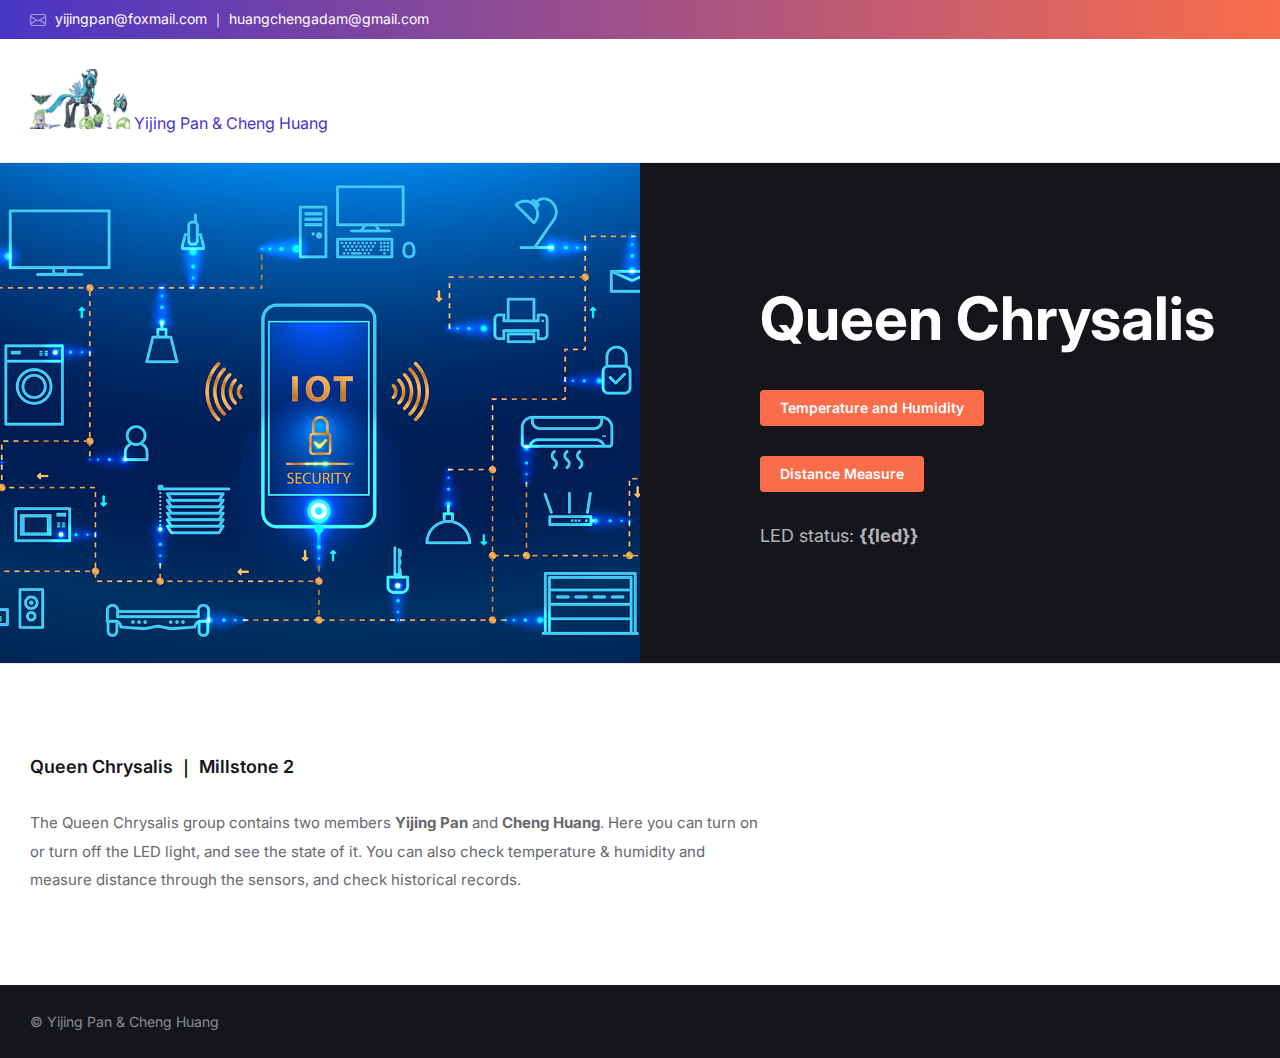
==== commit 9d3dca45: "cloud" ====
--- a/templates/index.html
+++ b/templates/index.html
@@ -98,12 +98,6 @@
 																		<div class="lsvr-wordbench-slider__item-content">
 																			<h2 class="lsvr-wordbench-slider__item-title">Queen Chrysalis</h2>
 																		<form>
-																			<p class="lsvr-wordbench-slider__item-button">
-																				<button  formaction="/led/on" class="lsvr-button lsvr-wordbench-slider__item-button-link">Turn on the blue light</button>
-																			</p>
-																			<p class="lsvr-wordbench-slider__item-button">
-																				<button formaction="/led/off" class="lsvr-button lsvr-wordbench-slider__item-button-link">Turn off the blue light</button>
-																			</p>
                                                                             <p class="lsvr-wordbench-slider__item-button">
 																				<button formaction="/dht11" class="lsvr-button lsvr-wordbench-slider__item-button-link">Temperature and Humidity</button>
 																			</p>
